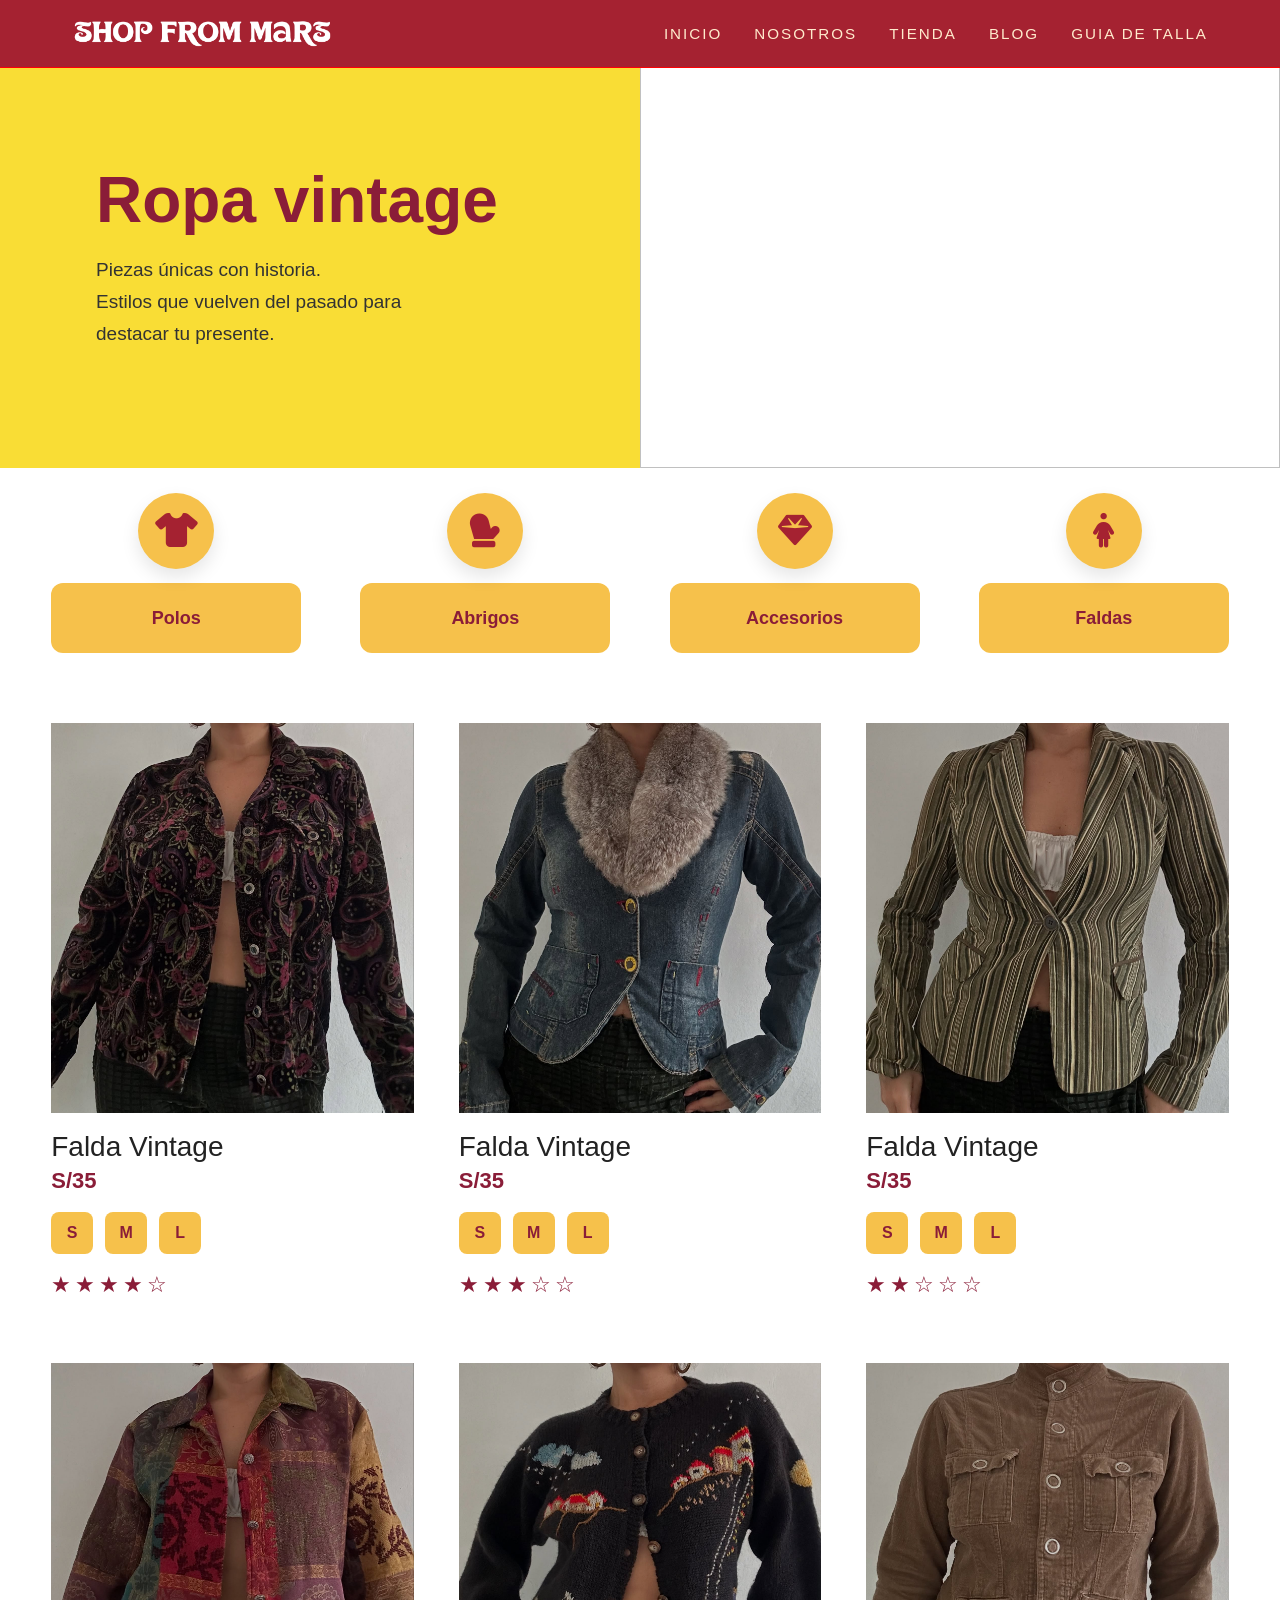
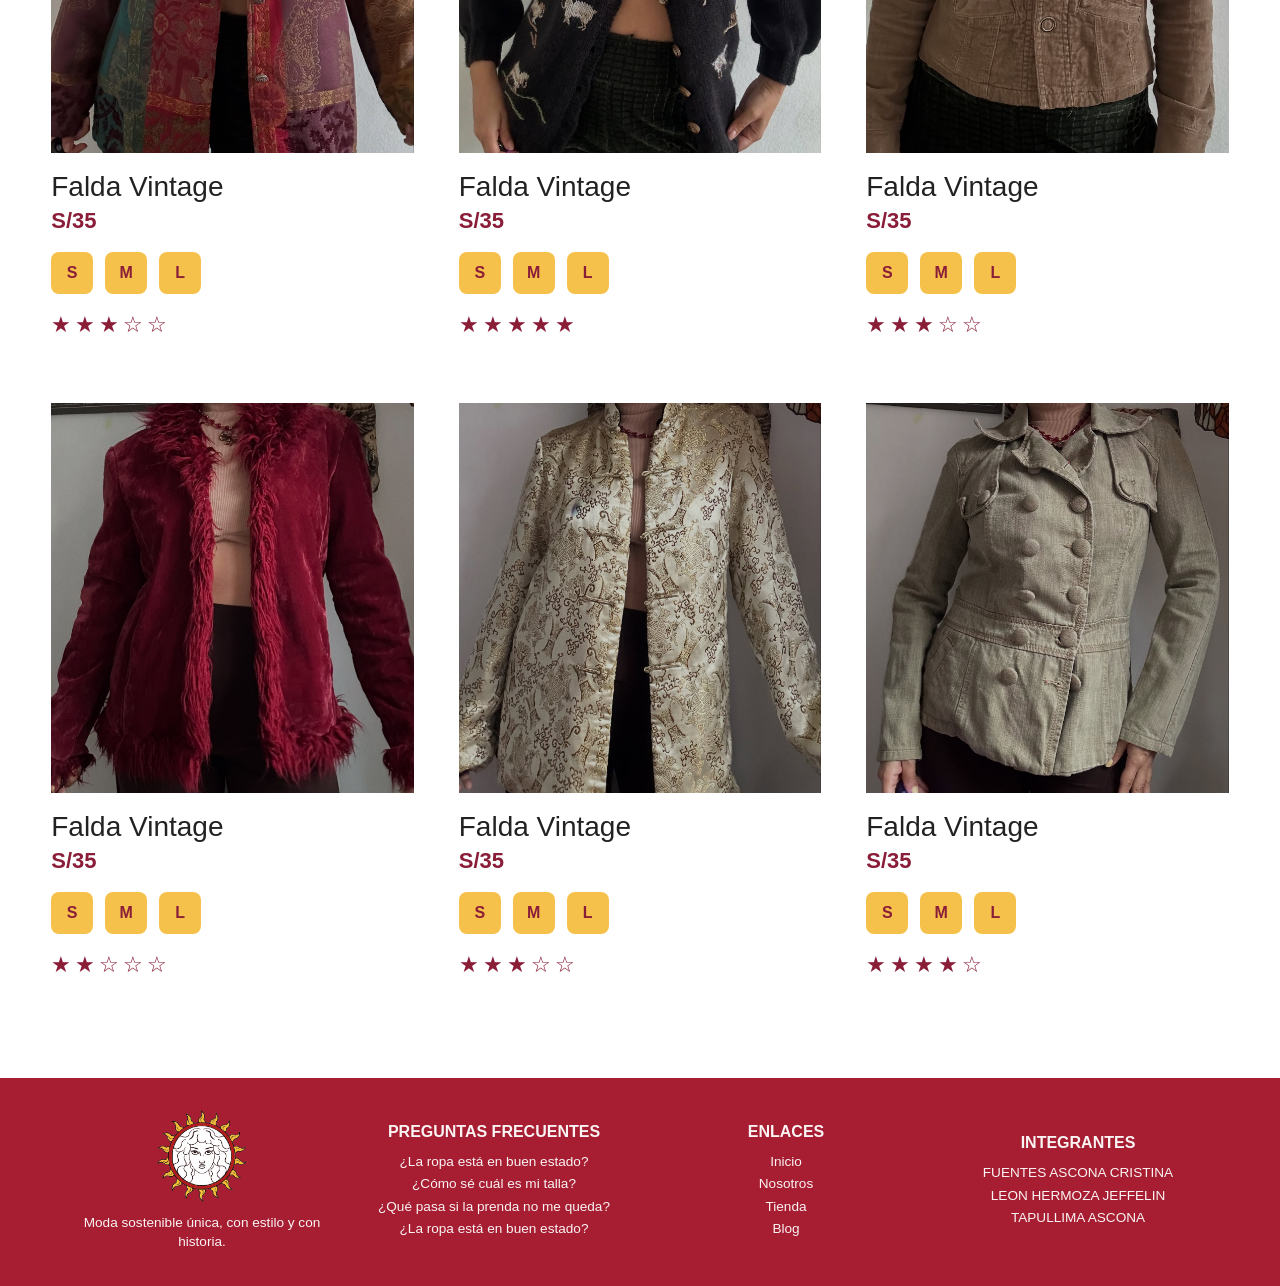
==== abrigos.html @ 6ccd9fe5 "Add files via upload" ====
<!DOCTYPE html>
<html lang="en">
<head>
    <meta charset="UTF-8">
    <meta name="viewport" content="width=device-width, initial-scale=1.0">
    <title>Document</title>
    <link rel="stylesheet" href="css/tienda.css">
    <link href="https://fonts.googleapis.com/css2?family=DM+Serif+Display:ital@0;1&display=swap" rel="stylesheet">
    <link rel="stylesheet" href="https://cdnjs.cloudflare.com/ajax/libs/font-awesome/6.7.2/css/all.min.css">
</head>
<body>
   <header class="cabecera">
    <div class="menu">

        <a href="index.html" class="logo">
    <img src="imagenes/alogo_Mesa de trabajo 1.png" alt="Shop From Mars">
</a>
            <nav class="botones">
                <a href="index.html" class="enlaces">INICIO</a>
                <a href="nosotros.html" class="enlaces">NOSOTROS</a>
                <a href="tienda.html" class="enlaces">TIENDA</a>
                <a href="blog.html" class="enlaces">BLOG</a>
                <a href="guiadetalla.html" class="enlaces">GUIA DE TALLA</a>
                
            </nav>
        </div>
           
    </header>
  
      
           
    
      <main class="shop-page">

    <!-- HERO -->
    <section class="hero-shop">

        <div class="hero-text">
            <div class="hero-content">
                <h1>Ropa vintage</h1>

                <p>
                    Piezas únicas con historia.<br>
                    Estilos que vuelven del pasado para destacar tu presente.
                </p>
            </div>
        </div>

        <div class="hero-image">
            <img src="imagenes/ropa-vintage.jpg" alt="">
        </div>

    </section>

 <!-- CONTENEDOR -->
    <div class="contenedor-general">

    <!-- CATEGORIAS -->

    <!-- CATEGORIAS -->

<section class="categorias">

    <a href="polos.html" class="categoria-btn">

        <div class="icono-categoria">
            <i class="fa-solid fa-shirt"></i>
        </div>

        Polos

    </a>

    <a href="abrigos.html" class="categoria-btn">

        <div class="icono-categoria">
            <i class="fa-solid fa-mitten"></i>
        </div>

        Abrigos

    </a>

    <a href="accesorios.html" class="categoria-btn">

        <div class="icono-categoria">
            <i class="fa-solid fa-gem"></i>
        </div>

        Accesorios

    </a>

    <a href="faldas.html" class="categoria-btn">

        <div class="icono-categoria">
            <i class="fa-solid fa-person-dress"></i>
        </div>

        Faldas

    </a>

</section>



    <!-- PRODUCTOS -->

    <section class="productos">

        <!-- Producto 1 -->

        <article class="card">

            <img src="imagenes/cha1.jpeg" alt="">

            <h3>Falda Vintage</h3>

            <span class="precio">S/35</span>

            <div class="tallas">
                <span>S</span>
                <span>M</span>
                <span>L</span>
            </div>

            <div class="rating">
                ★★★★☆
            </div>

        </article>



        <!-- Producto 2 -->

        <article class="card">

            <img src="imagenes/cha2.jpeg" alt="">

            <h3>Falda Vintage</h3>

            <span class="precio">S/35</span>

            <div class="tallas">
                <span>S</span>
                <span>M</span>
                <span>L</span>
            </div>

            <div class="rating">
                ★★★☆☆
            </div>

        </article>



        <!-- Producto 3 -->

        <article class="card">

            <img src="imagenes/cha3.jpeg" alt="">

            <h3>Falda Vintage</h3>

            <span class="precio">S/35</span>

            <div class="tallas">
                <span>S</span>
                <span>M</span>
                <span>L</span>
            </div>

            <div class="rating">
                ★★☆☆☆
            </div>

        </article>



        <!-- Producto 4 -->

        <article class="card">

            <img src="imagenes/cha4.jpeg" alt="">

            <h3>Falda Vintage</h3>

            <span class="precio">S/35</span>

            <div class="tallas">
                <span>S</span>
                <span>M</span>
                <span>L</span>
            </div>

            <div class="rating">
                ★★★☆☆
            </div>

        </article>



        <!-- Producto 5 -->

        <article class="card">

            <img src="imagenes/cha5.jpeg" alt="">

            <h3>Falda Vintage</h3>

            <span class="precio">S/35</span>

            <div class="tallas">
                <span>S</span>
                <span>M</span>
                <span>L</span>
            </div>

            <div class="rating">
                ★★★★★
            </div>

        </article>



        <!-- Producto 6 -->

        <article class="card">

            <img src="imagenes/cha6.jpeg" alt="">

            <h3>Falda Vintage</h3>

            <span class="precio">S/35</span>

            <div class="tallas">
                <span>S</span>
                <span>M</span>
                <span>L</span>
            </div>

            <div class="rating">
                ★★★☆☆
            </div>

        </article>
        <!-- Producto 7 -->

        <article class="card">

            <img src="imagenes/cha7.jpeg" alt="">

            <h3>Falda Vintage</h3>

            <span class="precio">S/35</span>

            <div class="tallas">
                <span>S</span>
                <span>M</span>
                <span>L</span>
            </div>

            <div class="rating">
                ★★☆☆☆
            </div>

        </article>
        <!-- Producto 8 -->

        <article class="card">

            <img src="imagenes/cha8.jpeg" alt="">

            <h3>Falda Vintage</h3>

            <span class="precio">S/35</span>

            <div class="tallas">
                <span>S</span>
                <span>M</span>
                <span>L</span>
            </div>

            <div class="rating">
                ★★★☆☆
            </div>

        </article>



        <!-- Producto 9 -->

        <article class="card">

            <img src="imagenes/cha9.jpeg" alt="">

            <h3>Falda Vintage</h3>

            <span class="precio">S/35</span>

            <div class="tallas">
                <span>S</span>
                <span>M</span>
                <span>L</span>
            </div>

            <div class="rating">
                ★★★★☆
            </div>

        </article>

    </section>


    </main>
    

    
    <footer class="pie-pagina">
    <div class="pie-columna logo-columna">
        <img src="imagenes/logo.png" alt="Logo marca" class="logo-footer">
        <p>Moda sostenible única, con estilo y con historia.</p>
    </div>

    <div class="pie-columna centrada">
        <h3>PREGUNTAS FRECUENTES</h3>
        <p>¿La ropa está en buen estado?</p>
        <p>¿Cómo sé cuál es mi talla?</p>
        <p>¿Qué pasa si la prenda no me queda?</p>
        <p>¿La ropa está en buen estado?</p>
    </div>

    <div class="pie-columna centrada">
        <h3>ENLACES</h3>
        <p>Inicio</p>
        <p>Nosotros</p>
        <p>Tienda</p>
        <p>Blog</p>
    </div>

    <div class="pie-columna centrada">
        <h3>INTEGRANTES</h3>
        <p>FUENTES ASCONA CRISTINA</p>
        <p>LEON HERMOZA JEFFELIN</p>
        <p>TAPULLIMA ASCONA</p>
    
    </div>
</footer>
</body>
</html>
---- css/tienda.css ----
* {
    margin: 0;
    padding: 0;
    box-sizing: border-box;
}

body {
    font-family: arial;
    background-color: #fafaf9;
    font-size: 16px;
    padding-top: 3rem; /* Espacio para que no tape el contenido el menú fijo */
}
.contenedor-general{
    width:92%;
    max-width:1400px;
    margin:0 auto;
}
.cabecera {
    background-color: #A52231;
    border-bottom: 1px solid rgb(255, 0, 4);
    position: fixed;
    width: 100%;
    top: 0;
    left: 0;
    z-index: 1000;
}


.menu {
    max-width: 1200px;
    margin: 0 auto;
    padding: 1.2rem 2rem;
    display: flex;
    justify-content: space-between;
    align-items: center;
    letter-spacing: 2px;
}

.botones {
    display: flex;
    align-items: center;
    gap: 2rem;
}
.logo{
    display:flex;
    align-items:center;
    text-decoration:none;
}

.logo img{
    width:260px;
    height:auto;
    display:block;
    transition:.3s ease;
}

.logo img:hover{
    transform:scale(1.05);
}

.enlaces {
    text-decoration: none;
    color: blanchedalmond;
    font-size: 0.95rem;
    font-weight: 500;
    transition: color 0.3s ease;
}

.enlaces:hover {
    color: #A52231;
    background-color: rgb(251, 249, 249);
    padding: 10px;
}

.icono {
   background-image: url("usiario.png");
   width: 20px;
   height: 20px;
   background-size: cover;
}
/*==========================
    RESET
===========================*/

*{
    margin:0;
    padding:0;
    box-sizing:border-box;
}

body{
    font-family:'Poppins',sans-serif;
    background:#fff;
    color:#222;
}

img{
    width:38%;
    display:block;
}

button{
    border:none;
    cursor:pointer;
    font-family:'Poppins',sans-serif;
}


/*==========================
        HERO
===========================*/

.hero-shop{
    width:100%;
    height:420px;
    display:grid;
    grid-template-columns:1fr 1fr;
}

.hero-text{
    background:#F9DD35;
    display:flex;
    align-items:center;
    justify-content:center;
}

.hero-content{
    width:70%;
}

.hero-content h1{

    font-size:64px;
    font-weight:700;
    color:#8A1D38;
    margin-bottom:18px;
    line-height:1.1;

}

.hero-content p{

    width:320px;
    font-size:19px;
    line-height:1.7;
    color:#333;

}

.hero-image img{

    width:100%;
    height:420px;
    object-fit:cover;

}



/*==========================
        CATEGORIAS
===========================*/

.categorias{
    width:100%;
    margin:70px 0;
    display:flex;
    justify-content:space-between;
    gap:30px;
}

.categoria-btn{

    position: relative;

    width:250px;
    height:70px;

    margin-top:45px;

    background:#F6C14B;

    border-radius:12px;

    color:#8A1D38;

    font-size:18px;

    font-weight:600;

    transition:.35s;

    display:flex;
    justify-content:center;
    align-items:center;

    text-decoration:none;

}
.icono-categoria{

    position:absolute;

    top:-90px;

    left:50%;

    transform:translateX(-50%);

    width:76px;
    height:76px;

    border-radius:50%;

    background:#F6C14B;

    display:flex;
    justify-content:center;
    align-items:center;

    box-shadow:0 8px 18px rgba(0,0,0,.10);

}

.icono-categoria i{

    font-size:34px;

    color:#A52231;

    transition:.3s;

}

.categoria-btn:hover .icono-categoria{
    background:#A52231;
}

.categorias button:hover .icono-categoria i{

    color:#fff;

}

.categoria-btn:hover{
    background:#8A1D38;
    color:white;
}


/*==========================
        PRODUCTOS
===========================*/

.productos{
    width:100%;
    display:grid;
    grid-template-columns:repeat(3,1fr);
    gap:65px 45px;
    margin-bottom:100px;
}



/*==========================
        TARJETA
===========================*/

.card{
    width:100%;
}

.card img{
    width:100%;
    height:390px;
    object-fit:cover;
}

.card h3{

    margin-top:18px;

    font-size:28px;

    font-weight:500;

    color:#222;

}

.precio{

    display:block;

    margin-top:5px;

    margin-bottom:18px;

    font-size:22px;
     font-weight:700;

    color:#8A1D38;

}


/*==========================
        TALLAS
===========================*/

.tallas{

    display:flex;

    gap:12px;

    margin-bottom:18px;

}

.tallas span{

    width:42px;

    height:42px;

    border-radius:8px;

    background:#F6C14B;

    display:flex;

    justify-content:center;

    align-items:center;

    color:#8A1D38;

    font-weight:600;

    transition:.3s;

}

.tallas span:hover{

    background:#8A1D38;

    color:white;

}


/*==========================
        ESTRELLAS
===========================*/

.rating{

    color:#8A1D38;

    font-size:22px;

    letter-spacing:4px;

}

.pie-pagina {
    background-color: #a71d31;
    width: 100%;
    height: auto; /* Mejor auto para que se ajuste al contenido */
    display: flex;
    flex-direction: row;
    justify-content: space-between;
    align-items: center;
    padding: 2rem 4rem;
    gap: 1rem;
    margin-top: 2rem;
}

.pie-columna {
    flex: 1;
    color: #faf4f4;
}

.logo-columna {
    display: flex;
    flex-direction: column;
    align-items: center;
    text-align: center;
}

.logo-footer {
    width: 90px;
    height: auto;
    margin-bottom: 0.5rem;
}

.centrada {
    text-align: center;
}

.pie-columna h3 {
    font-size: 1rem;
    font-weight: bold;
    margin-bottom: 0.7rem;
    text-transform: uppercase;
}

.pie-columna p {
    font-size: 0.85rem;
    line-height: 1.4;
    margin: 0.2rem 0;
}
/*=================================
        RESPONSIVE
==================================*/

@media (max-width:768px){

    body{
        padding-top:120px;
    }

    /* HEADER */

    .menu{
        flex-direction:column;
        padding:15px;
        gap:15px;
    }

    .botones{
        flex-wrap:wrap;
        justify-content:center;
        gap:12px;
    }

    .logo{
        font-size:1.5rem;
    }

    .enlaces{
        font-size:.85rem;
    }

    /* HERO */

    .hero-shop{
        grid-template-columns:1fr;
        height:auto;
    }

    .hero-text{
        padding:50px 25px;
    }

    .hero-content{
        width:100%;
        text-align:center;
    }

    .hero-content h1{
        font-size:40px;
    }

    .hero-content p{
        width:100%;
        font-size:17px;
    }

    .hero-image img{
        height:280px;
    }

    /* CATEGORÍAS */

    .categorias{
        display:grid;
        grid-template-columns:repeat(2,1fr);
        gap:80px 20px;
        margin:70px 0;
    }

    .categorias button{
        width:100%;
    }

    /* PRODUCTOS */

    .productos{
        grid-template-columns:repeat(2,1fr);
        gap:30px;
    }

    .card img{
        height:280px;
    }

    .card h3{
        font-size:22px;
    }

    .precio{
        font-size:20px;
    }

    /* FOOTER */

    .pie-pagina{
        flex-direction:column;
        text-align:center;
        padding:40px 25px;
    }

}
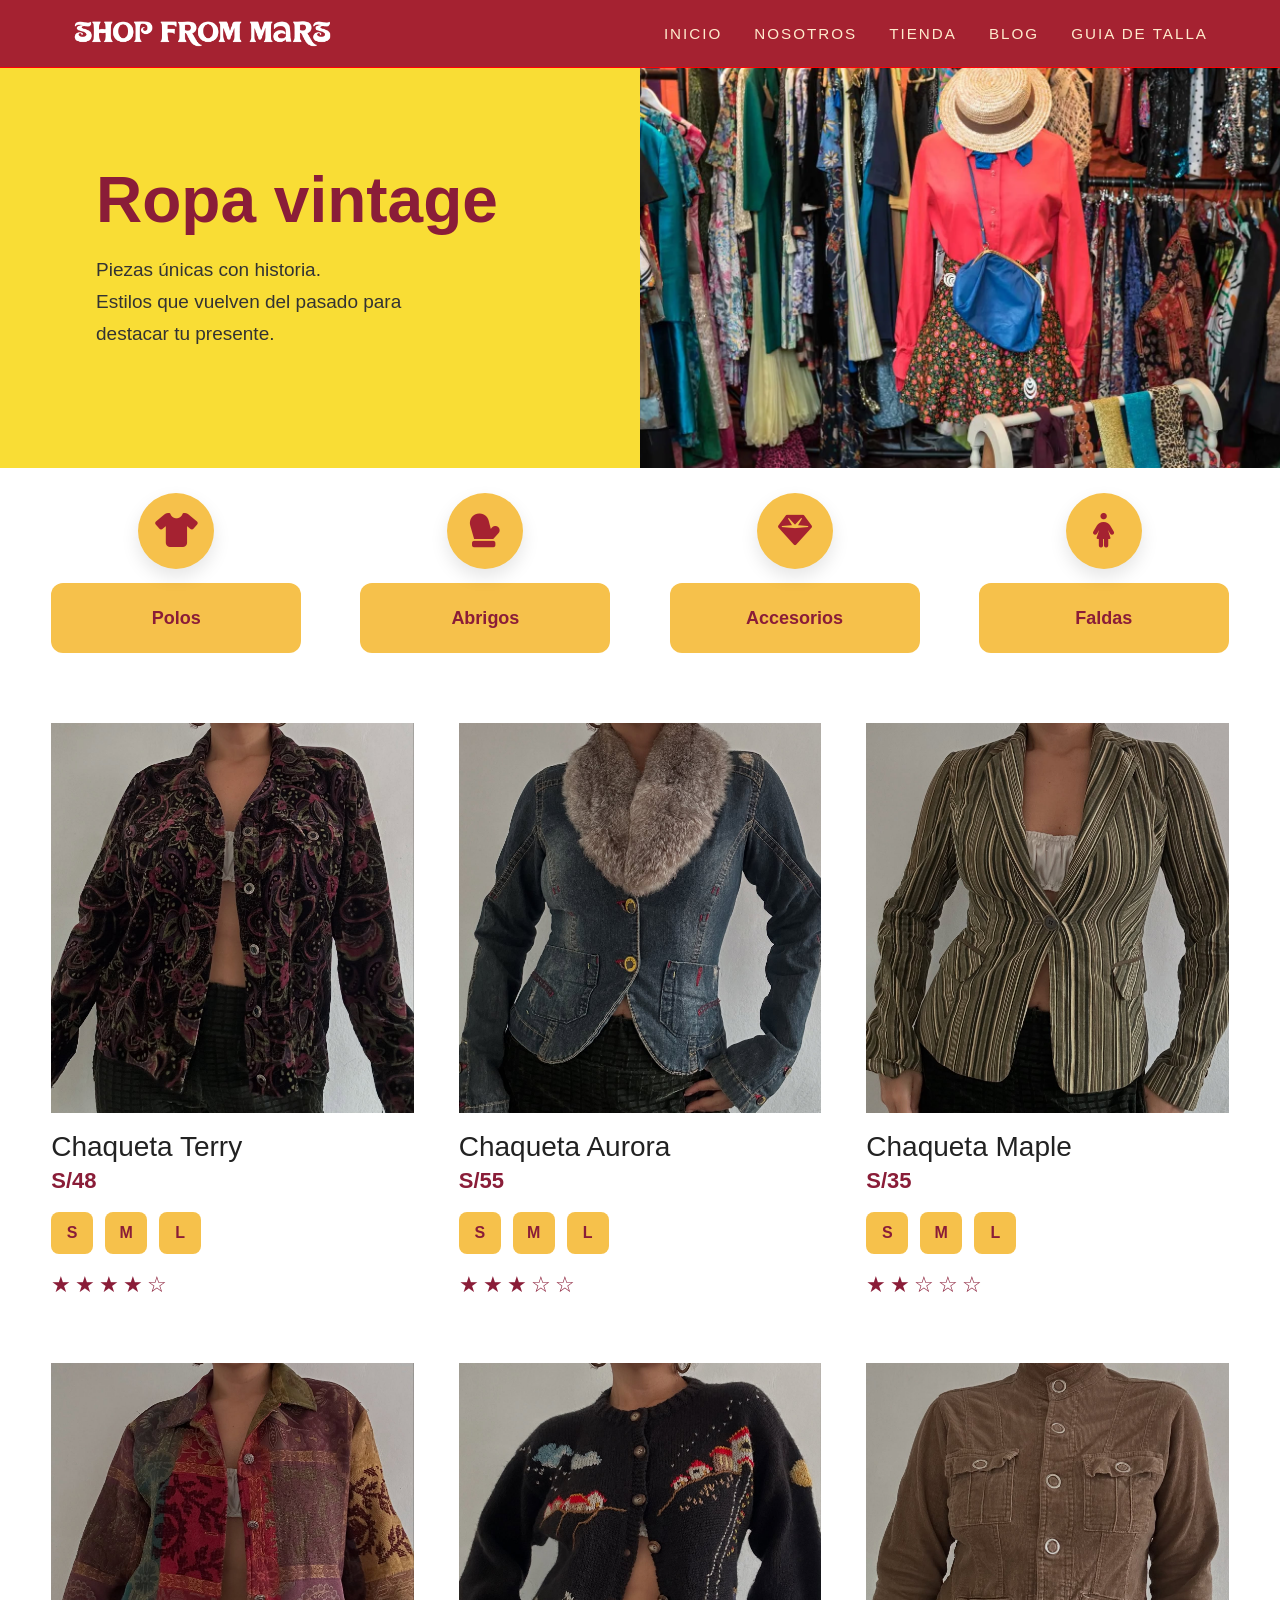
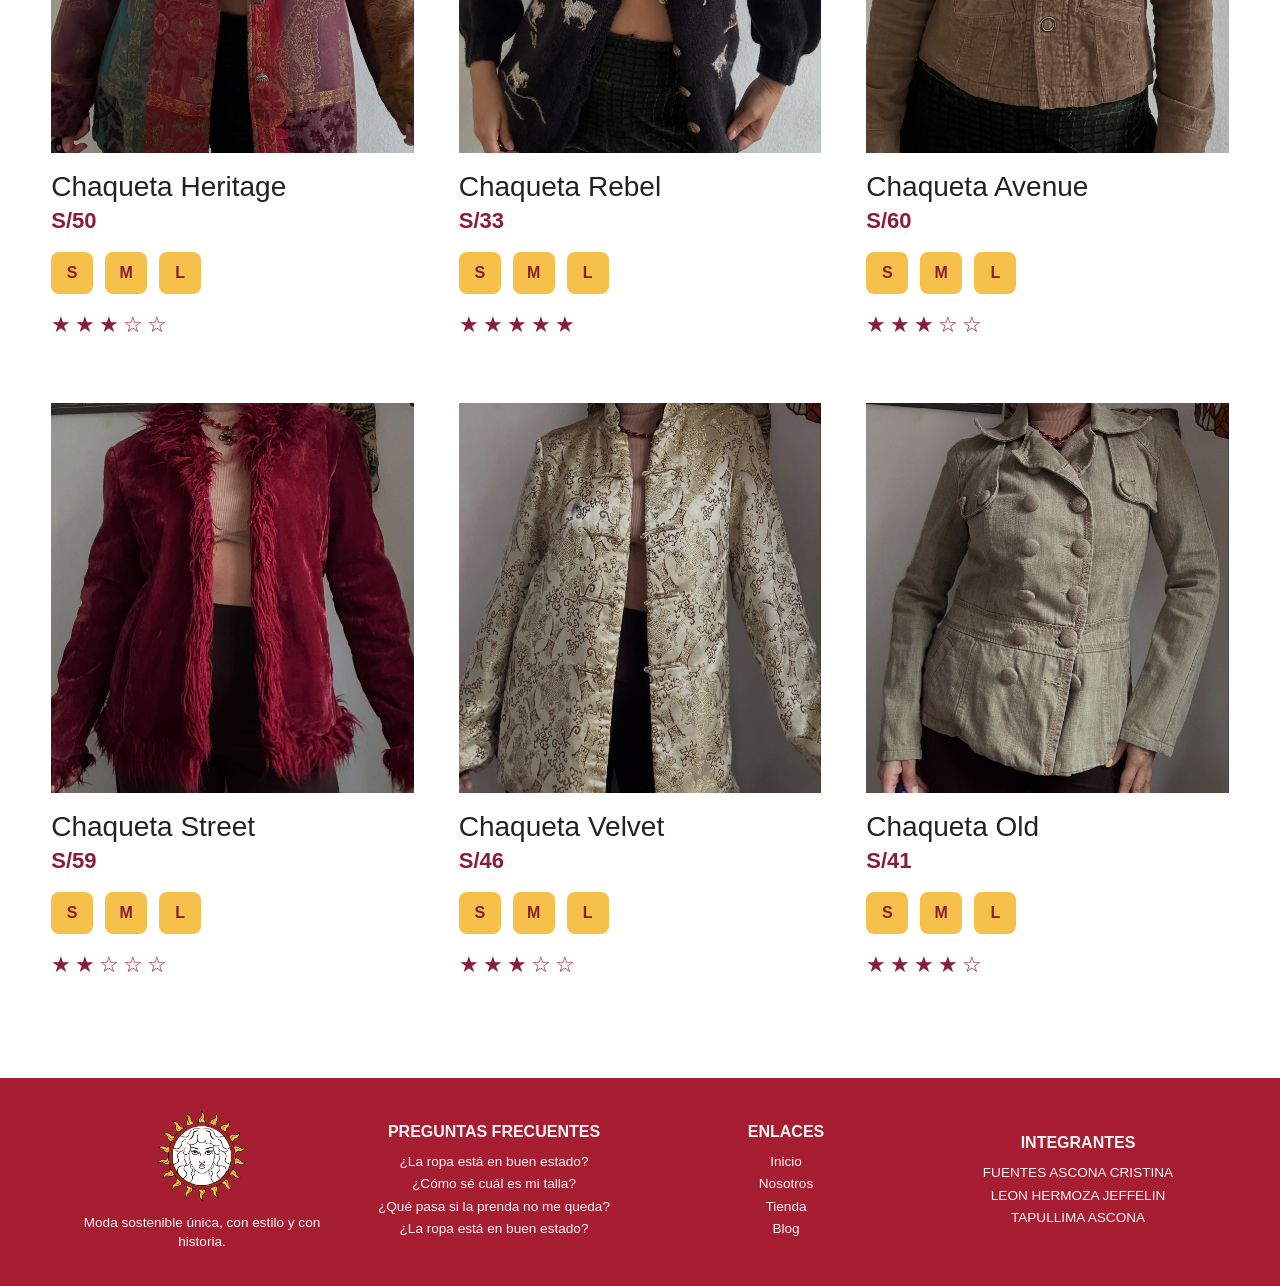
==== commit 5eb9449e: "Add files via upload" ====
--- a/abrigos.html
+++ b/abrigos.html
@@ -115,7 +115,55 @@
 
             <img src="imagenes/cha1.jpeg" alt="">
 
-            <h3>Falda Vintage</h3>
+            <h3>Chaqueta Terry</h3>
+
+            <span class="precio">S/48</span>
+
+            <div class="tallas">
+                <span>S</span>
+                <span>M</span>
+                <span>L</span>
+            </div>
+
+            <div class="rating">
+                ★★★★☆
+            </div>
+
+        </article>
+
+
+
+        <!-- Producto 2 -->
+
+        <article class="card">
+
+            <img src="imagenes/cha2.jpeg" alt="">
+
+            <h3>Chaqueta Aurora</h3>
+
+            <span class="precio">S/55</span>
+
+            <div class="tallas">
+                <span>S</span>
+                <span>M</span>
+                <span>L</span>
+            </div>
+
+            <div class="rating">
+                ★★★☆☆
+            </div>
+
+        </article>
+
+
+
+        <!-- Producto 3 -->
+
+        <article class="card">
+
+            <img src="imagenes/cha3.jpeg" alt="">
+
+            <h3>Chaqueta Maple</h3>
 
             <span class="precio">S/35</span>
 
@@ -126,22 +174,68 @@
             </div>
 
             <div class="rating">
-                ★★★★☆
-            </div>
-
-        </article>
-
-
-
-        <!-- Producto 2 -->
-
-        <article class="card">
-
-            <img src="imagenes/cha2.jpeg" alt="">
-
-            <h3>Falda Vintage</h3>
-
-            <span class="precio">S/35</span>
+                ★★☆☆☆
+            </div>
+
+        </article>
+
+
+
+        <!-- Producto 4 -->
+
+<article class="card" id="cha4">
+
+    <img src="imagenes/cha4.jpeg" alt="">
+
+    <h3>Chaqueta Heritage</h3>
+
+    <span class="precio">S/50</span>
+
+    <div class="tallas">
+        <span>S</span>
+        <span>M</span>
+        <span>L</span>
+    </div>
+
+    <div class="rating">
+        ★★★☆☆
+    </div>
+
+</article>
+
+        <!-- Producto 5 -->
+
+        <article class="card">
+
+            <img src="imagenes/cha5.jpeg" alt="">
+
+            <h3>Chaqueta Rebel</h3>
+
+            <span class="precio">S/33</span>
+
+            <div class="tallas">
+                <span>S</span>
+                <span>M</span>
+                <span>L</span>
+            </div>
+
+            <div class="rating">
+                ★★★★★
+            </div>
+
+        </article>
+
+
+
+        <!-- Producto 6 -->
+
+        <article class="card">
+
+            <img src="imagenes/cha6.jpeg" alt="">
+
+            <h3>Chaqueta Avenue</h3>
+
+            <span class="precio">S/60</span>
 
             <div class="tallas">
                 <span>S</span>
@@ -154,18 +248,15 @@
             </div>
 
         </article>
-
-
-
-        <!-- Producto 3 -->
-
-        <article class="card">
-
-            <img src="imagenes/cha3.jpeg" alt="">
-
-            <h3>Falda Vintage</h3>
-
-            <span class="precio">S/35</span>
+        <!-- Producto 7 -->
+
+        <article class="card">
+
+            <img src="imagenes/cha7.jpeg" alt="">
+
+            <h3>Chaqueta Street</h3>
+
+            <span class="precio">S/59</span>
 
             <div class="tallas">
                 <span>S</span>
@@ -178,18 +269,15 @@
             </div>
 
         </article>
-
-
-
-        <!-- Producto 4 -->
-
-        <article class="card">
-
-            <img src="imagenes/cha4.jpeg" alt="">
-
-            <h3>Falda Vintage</h3>
-
-            <span class="precio">S/35</span>
+        <!-- Producto 8 -->
+
+        <article class="card">
+
+            <img src="imagenes/cha8.jpeg" alt="">
+
+            <h3>Chaqueta Velvet</h3>
+
+            <span class="precio">S/46</span>
 
             <div class="tallas">
                 <span>S</span>
@@ -205,105 +293,15 @@
 
 
 
-        <!-- Producto 5 -->
-
-        <article class="card">
-
-            <img src="imagenes/cha5.jpeg" alt="">
-
-            <h3>Falda Vintage</h3>
-
-            <span class="precio">S/35</span>
-
-            <div class="tallas">
-                <span>S</span>
-                <span>M</span>
-                <span>L</span>
-            </div>
-
-            <div class="rating">
-                ★★★★★
-            </div>
-
-        </article>
-
-
-
-        <!-- Producto 6 -->
-
-        <article class="card">
-
-            <img src="imagenes/cha6.jpeg" alt="">
-
-            <h3>Falda Vintage</h3>
-
-            <span class="precio">S/35</span>
-
-            <div class="tallas">
-                <span>S</span>
-                <span>M</span>
-                <span>L</span>
-            </div>
-
-            <div class="rating">
-                ★★★☆☆
-            </div>
-
-        </article>
-        <!-- Producto 7 -->
-
-        <article class="card">
-
-            <img src="imagenes/cha7.jpeg" alt="">
-
-            <h3>Falda Vintage</h3>
-
-            <span class="precio">S/35</span>
-
-            <div class="tallas">
-                <span>S</span>
-                <span>M</span>
-                <span>L</span>
-            </div>
-
-            <div class="rating">
-                ★★☆☆☆
-            </div>
-
-        </article>
-        <!-- Producto 8 -->
-
-        <article class="card">
-
-            <img src="imagenes/cha8.jpeg" alt="">
-
-            <h3>Falda Vintage</h3>
-
-            <span class="precio">S/35</span>
-
-            <div class="tallas">
-                <span>S</span>
-                <span>M</span>
-                <span>L</span>
-            </div>
-
-            <div class="rating">
-                ★★★☆☆
-            </div>
-
-        </article>
-
-
-
         <!-- Producto 9 -->
 
         <article class="card">
 
             <img src="imagenes/cha9.jpeg" alt="">
 
-            <h3>Falda Vintage</h3>
-
-            <span class="precio">S/35</span>
+            <h3>Chaqueta Old</h3>
+
+            <span class="precio">S/41</span>
 
             <div class="tallas">
                 <span>S</span>
--- a/css/tienda.css
+++ b/css/tienda.css
@@ -412,39 +412,13 @@
     line-height: 1.4;
     margin: 0.2rem 0;
 }
-/*=================================
-        RESPONSIVE
+
+/*==================================
+            RESPONSIVE
 ==================================*/
 
-@media (max-width:768px){
-
-    body{
-        padding-top:120px;
-    }
-
-    /* HEADER */
-
-    .menu{
-        flex-direction:column;
-        padding:15px;
-        gap:15px;
-    }
-
-    .botones{
-        flex-wrap:wrap;
-        justify-content:center;
-        gap:12px;
-    }
-
-    .logo{
-        font-size:1.5rem;
-    }
-
-    .enlaces{
-        font-size:.85rem;
-    }
-
-    /* HERO */
+/* ---------- TABLETS ---------- */
+@media (max-width:992px){
 
     .hero-shop{
         grid-template-columns:1fr;
@@ -452,12 +426,109 @@
     }
 
     .hero-text{
-        padding:50px 25px;
+        padding:70px 40px;
+        text-align:center;
     }
 
     .hero-content{
         width:100%;
+    }
+
+    .hero-content h1{
+        font-size:50px;
+    }
+
+    .hero-content p{
+        width:100%;
+        margin:auto;
+    }
+
+    .hero-image img{
+        height:360px;
+    }
+
+    .categorias{
+        display:grid;
+        grid-template-columns:repeat(2,1fr);
+        gap:90px 25px;
+    }
+
+    .categoria-btn{
+        width:100%;
+    }
+
+    .productos{
+        grid-template-columns:repeat(2,1fr);
+        gap:40px 30px;
+    }
+
+    .pie-pagina{
+        flex-wrap:wrap;
+        justify-content:center;
         text-align:center;
+    }
+
+}
+
+
+/* ---------- CELULARES ---------- */
+@media (max-width:768px){
+
+    /* CABECERA */
+
+    .cabecera{
+        position:relative;
+    }
+
+    body{
+        padding-top:0;
+    }
+
+    .menu{
+        display:flex;
+        flex-direction:column;
+        align-items:center;
+        justify-content:center;
+        gap:18px;
+        padding:20px 15px;
+    }
+
+    .logo img{
+        width:190px;
+    }
+
+    .botones{
+        display:flex;
+        flex-wrap:wrap;
+        justify-content:center;
+        gap:10px 15px;
+        max-width:260px;
+    }
+
+     .enlaces{
+        font-size:.65rem;
+    }
+
+    .enlaces:hover{
+        background:none;
+        color:#F2B632;
+        padding:0;
+    }
+
+    /* HERO */
+
+    .hero-shop{
+        grid-template-columns:1fr;
+        height:auto;
+    }
+
+    .hero-text{
+        padding:55px 25px;
+        text-align:center;
+    }
+
+    .hero-content{
+        width:100%;
     }
 
     .hero-content h1{
@@ -470,35 +541,37 @@
     }
 
     .hero-image img{
-        height:280px;
+        width:100%;
+        height:300px;
+        object-fit:cover;
     }
 
     /* CATEGORÍAS */
 
     .categorias{
         display:grid;
-        grid-template-columns:repeat(2,1fr);
-        gap:80px 20px;
-        margin:70px 0;
-    }
-
-    .categorias button{
+        grid-template-columns:1fr;
+        gap:90px;
+        margin:90px 0;
+    }
+
+    .categoria-btn{
         width:100%;
     }
 
     /* PRODUCTOS */
 
     .productos{
-        grid-template-columns:repeat(2,1fr);
-        gap:30px;
+        grid-template-columns:1fr;
+        gap:45px;
     }
 
     .card img{
-        height:280px;
+        height:420px;
     }
 
     .card h3{
-        font-size:22px;
+        font-size:24px;
     }
 
     .precio{
@@ -511,6 +584,53 @@
         flex-direction:column;
         text-align:center;
         padding:40px 25px;
-    }
-
-}
+        gap:30px;
+    }
+
+}
+
+
+/* ---------- CELULARES PEQUEÑOS ---------- */
+@media (max-width:480px){
+
+    .logo img{
+        width:200px;
+    }
+
+    .hero-text{
+        padding:40px 20px;
+    }
+
+    .hero-content h1{
+        font-size:32px;
+    }
+
+    .hero-content p{
+        font-size:15px;
+    }
+
+    .hero-image img{
+        height:230px;
+    }
+
+    .card img{
+        height:320px;
+    }
+
+    .card h3{
+        font-size:21px;
+    }
+
+    .precio{
+        font-size:18px;
+    }
+
+    .tallas{
+        justify-content:center;
+    }
+
+    .rating{
+        text-align:center;
+    }
+
+}
